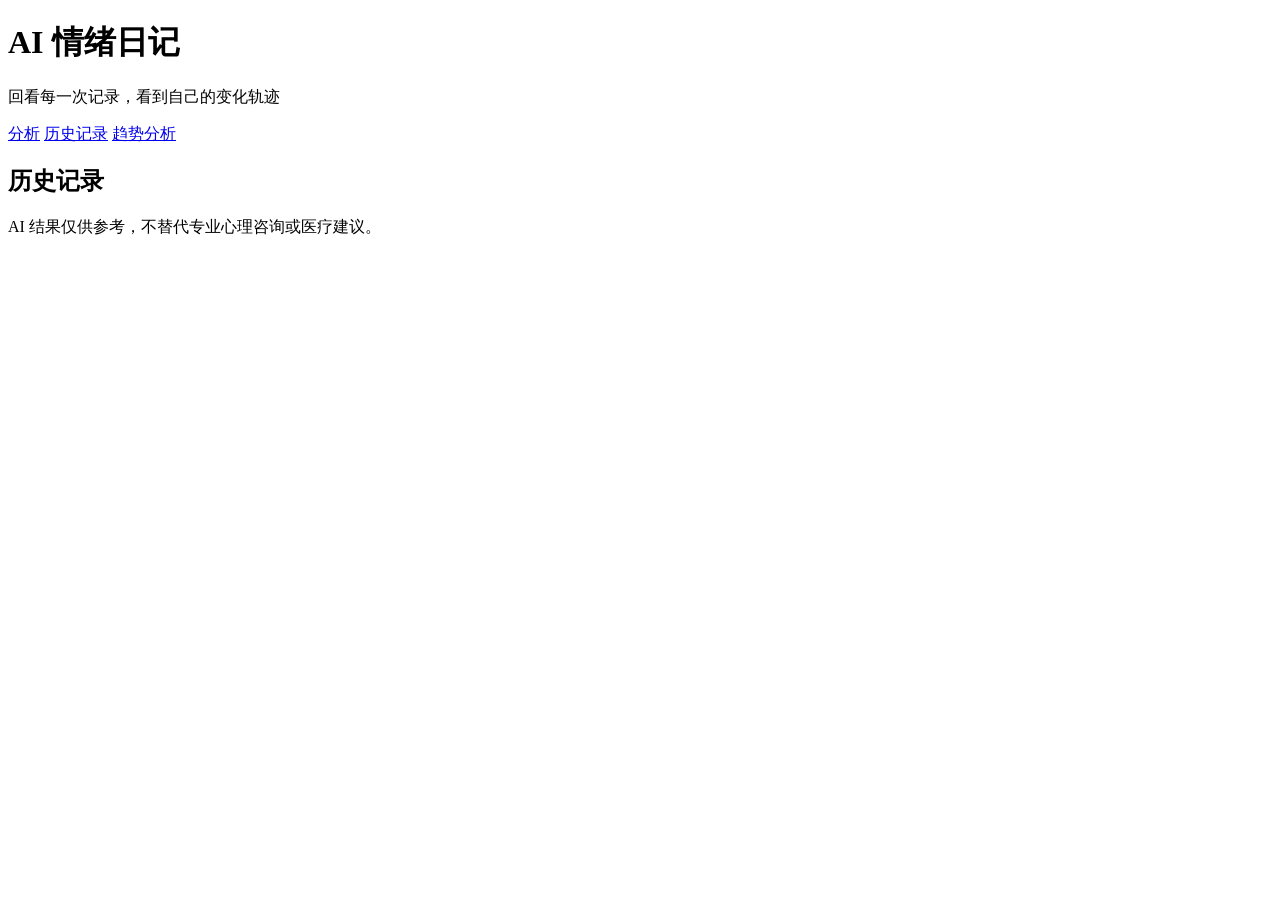
==== web/templates/history.html @ 1781c0c9 "Web: split analyze/history/trends pages, richer UI and media cards; secure ARK_API_KEY via env Co-au" ====
<!DOCTYPE html>
<html lang="zh-CN">
<head>
  <meta charset="UTF-8">
  <meta name="viewport" content="width=device-width, initial-scale=1">
  <title>AI 情绪日记 - 历史记录</title>
  <link rel="stylesheet" href="/static/style.css">
</head>
<body>
  <div class="bg-glow"></div>
  <div class="container">
    <header>
      <h1>AI 情绪日记</h1>
      <p class="subtitle">回看每一次记录，看到自己的变化轨迹</p>
      <div class="top-bar">
        <nav>
          <a href="/">分析</a>
          <a class="active" href="/history">历史记录</a>
          <a href="/trends">趋势分析</a>
        </nav>
      </div>
    </header>
    <main>
      <section class="section card">
        <h2>历史记录</h2>
        <div id="history-list" class="history-list"></div>
      </section>
    </main>
    <footer class="footer-note">AI 结果仅供参考，不替代专业心理咨询或医疗建议。</footer>
  </div>
  <script src="/static/app.js"></script>
</body>
</html>
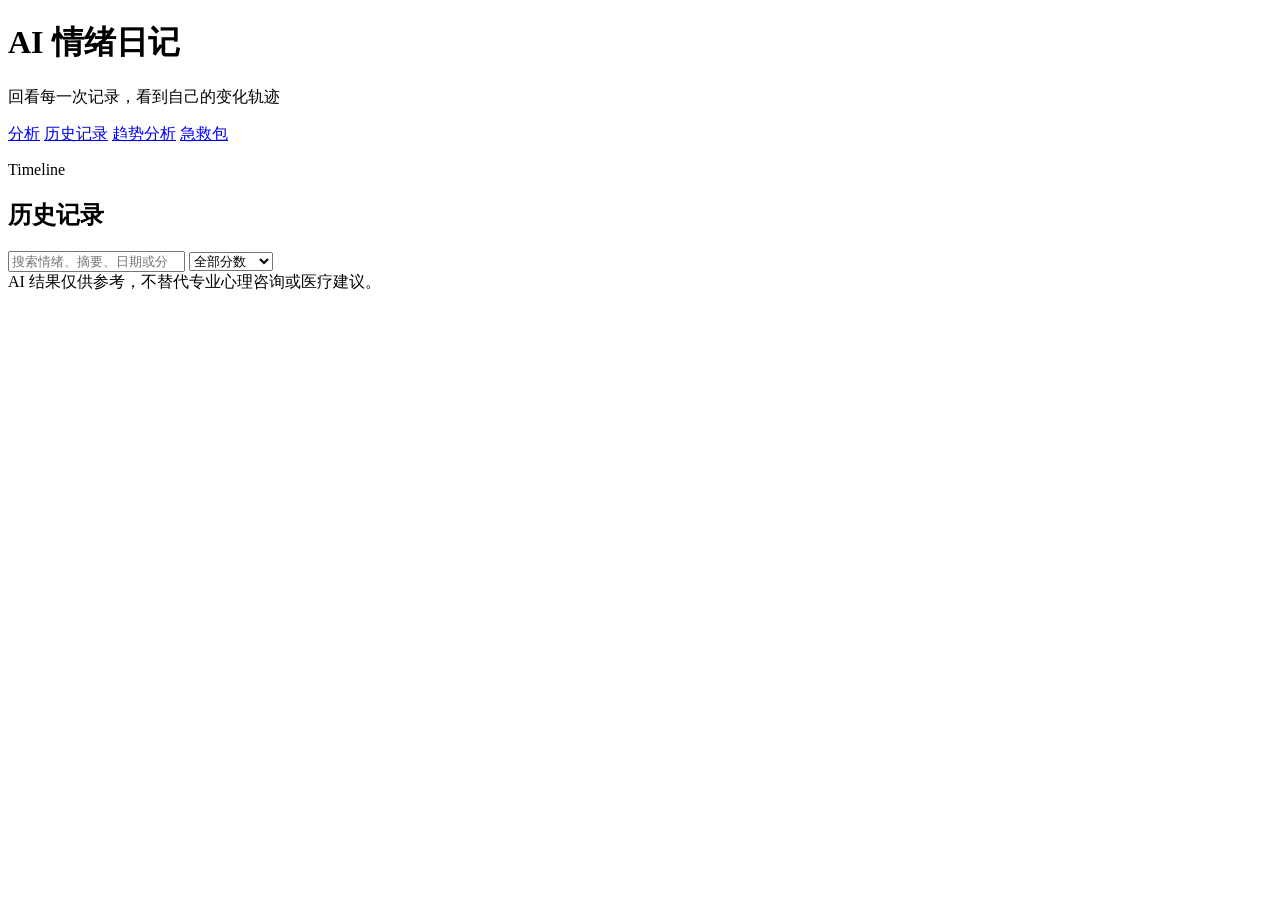
==== commit 0347e5fa: "Enhance emotion diary web app features" ====
--- a/web/templates/history.html
+++ b/web/templates/history.html
@@ -4,6 +4,10 @@
   <meta charset="UTF-8">
   <meta name="viewport" content="width=device-width, initial-scale=1">
   <title>AI 情绪日记 - 历史记录</title>
+  <meta name="theme-color" content="#e85a7a">
+  <link rel="manifest" href="/static/manifest.json">
+  <link rel="icon" type="image/svg+xml" href="/static/icon.svg">
+  <link rel="apple-touch-icon" href="/static/icon.svg">
   <link rel="stylesheet" href="/static/style.css">
 </head>
 <body>
@@ -17,12 +21,29 @@
           <a href="/">分析</a>
           <a class="active" href="/history">历史记录</a>
           <a href="/trends">趋势分析</a>
+          <a href="/kit">急救包</a>
         </nav>
       </div>
     </header>
     <main>
-      <section class="section card">
-        <h2>历史记录</h2>
+      <section class="section card history-panel">
+        <div class="history-title-row">
+          <div>
+            <p class="section-kicker">Timeline</p>
+            <h2>历史记录</h2>
+          </div>
+        </div>
+        <div id="history-summary" class="history-summary hidden"></div>
+        <div id="mood-calendar" class="mood-calendar"></div>
+        <div class="history-search">
+          <input id="history-search" type="search" placeholder="搜索情绪、摘要、日期或分数">
+          <select id="history-score-filter">
+            <option value="all">全部分数</option>
+            <option value="high">70 分以上</option>
+            <option value="mid">40-69 分</option>
+            <option value="low">低于 40 分</option>
+          </select>
+        </div>
         <div id="history-list" class="history-list"></div>
       </section>
     </main>
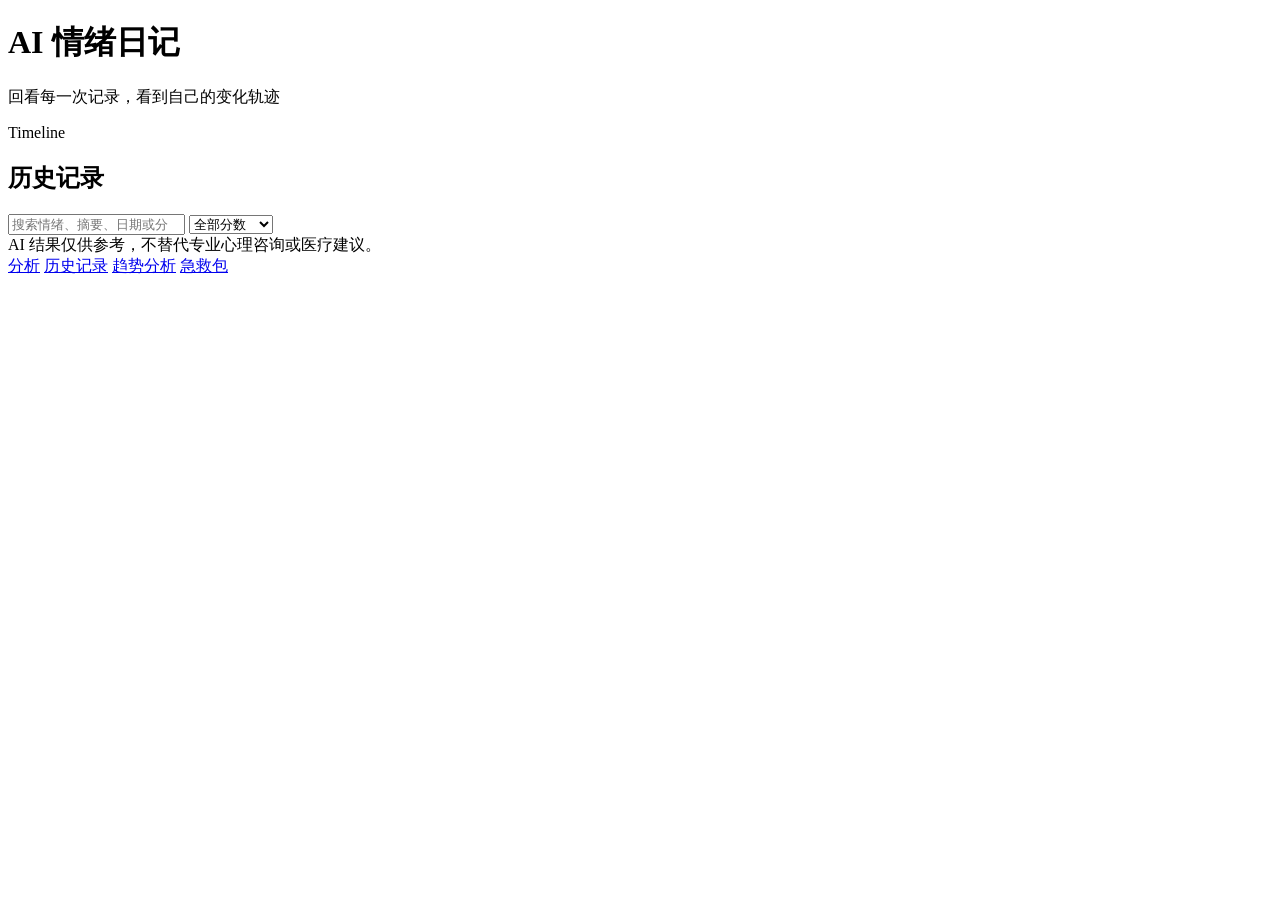
==== commit a032bf65: "Refine mobile navigation and persona language settings" ====
--- a/web/templates/history.html
+++ b/web/templates/history.html
@@ -6,49 +6,47 @@
   <title>AI 情绪日记 - 历史记录</title>
   <meta name="theme-color" content="#e85a7a">
   <link rel="manifest" href="/static/manifest.json">
-  <link rel="icon" type="image/svg+xml" href="/static/icon.svg">
-  <link rel="apple-touch-icon" href="/static/icon.svg">
+  <link rel="icon" type="image/png" sizes="32x32" href="/static/favicon-32.png">
+  <link rel="apple-touch-icon" href="/static/apple-touch-icon.png">
   <link rel="stylesheet" href="/static/style.css">
 </head>
 <body>
   <div class="bg-glow"></div>
   <div class="container">
     <header>
-      <h1>AI 情绪日记</h1>
-      <p class="subtitle">回看每一次记录，看到自己的变化轨迹</p>
-      <div class="top-bar">
-        <nav>
-          <a href="/">分析</a>
-          <a class="active" href="/history">历史记录</a>
-          <a href="/trends">趋势分析</a>
-          <a href="/kit">急救包</a>
-        </nav>
-      </div>
+      <h1 data-i18n="appTitle">AI 情绪日记</h1>
+      <p class="subtitle" data-i18n="historySubtitle">回看每一次记录，看到自己的变化轨迹</p>
     </header>
     <main>
       <section class="section card history-panel">
         <div class="history-title-row">
           <div>
             <p class="section-kicker">Timeline</p>
-            <h2>历史记录</h2>
+            <h2 data-i18n="historyTitle">历史记录</h2>
           </div>
         </div>
         <div id="history-summary" class="history-summary hidden"></div>
         <div id="mood-calendar" class="mood-calendar"></div>
         <div class="history-search">
-          <input id="history-search" type="search" placeholder="搜索情绪、摘要、日期或分数">
+          <input id="history-search" type="search" placeholder="搜索情绪、摘要、日期或分数" data-i18n-placeholder="historySearchPlaceholder">
           <select id="history-score-filter">
-            <option value="all">全部分数</option>
-            <option value="high">70 分以上</option>
-            <option value="mid">40-69 分</option>
-            <option value="low">低于 40 分</option>
+            <option value="all" data-i18n="scoreAll">全部分数</option>
+            <option value="high" data-i18n="scoreHigh">80 分以上</option>
+            <option value="mid" data-i18n="scoreMid">50-79 分</option>
+            <option value="low" data-i18n="scoreLow">低于 50 分</option>
           </select>
         </div>
         <div id="history-list" class="history-list"></div>
       </section>
     </main>
-    <footer class="footer-note">AI 结果仅供参考，不替代专业心理咨询或医疗建议。</footer>
+    <footer class="footer-note" data-i18n="footerNote">AI 结果仅供参考，不替代专业心理咨询或医疗建议。</footer>
   </div>
+  <nav class="bottom-nav" aria-label="页面导航">
+    <a href="/"><span data-i18n="navAnalyze">分析</span></a>
+    <a class="active" href="/history" aria-current="page"><span data-i18n="navHistory">历史记录</span></a>
+    <a href="/trends"><span data-i18n="navTrends">趋势分析</span></a>
+    <a href="/kit"><span data-i18n="navKit">急救包</span></a>
+  </nav>
   <script src="/static/app.js"></script>
 </body>
 </html>
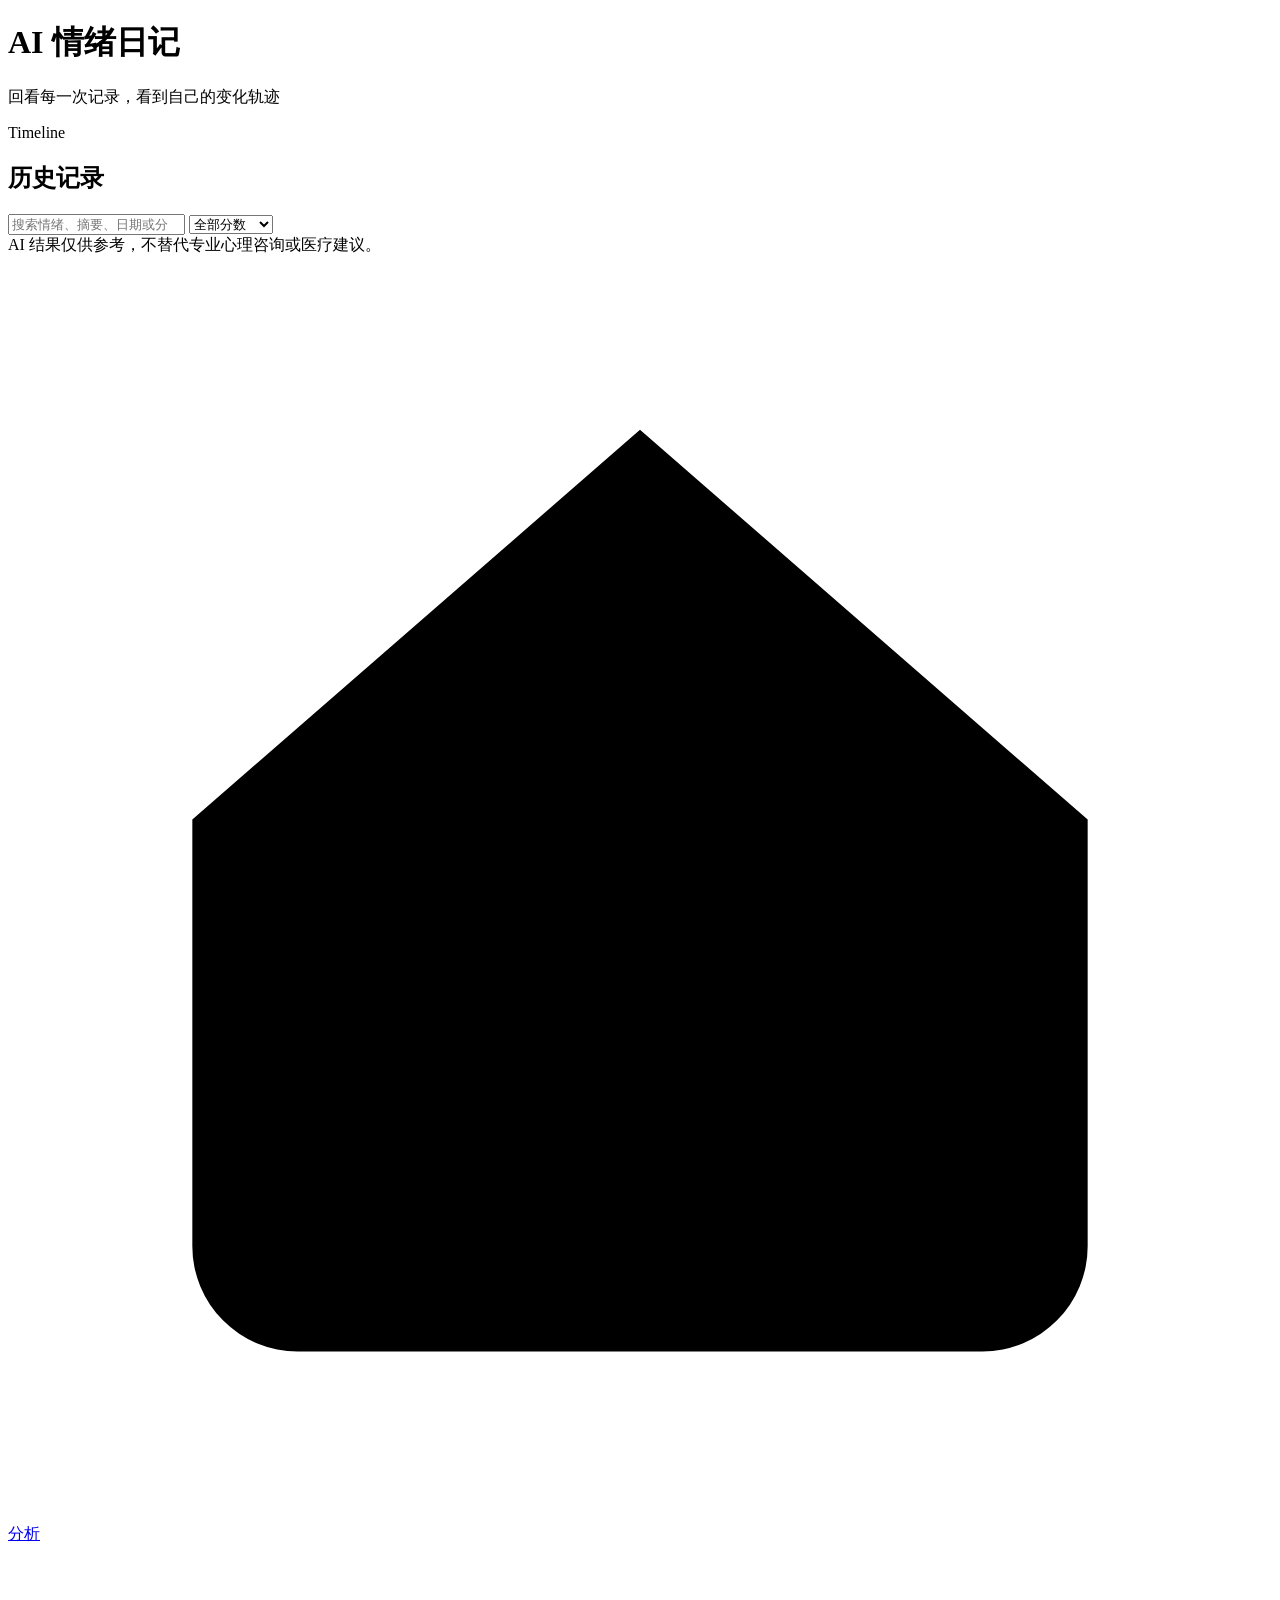
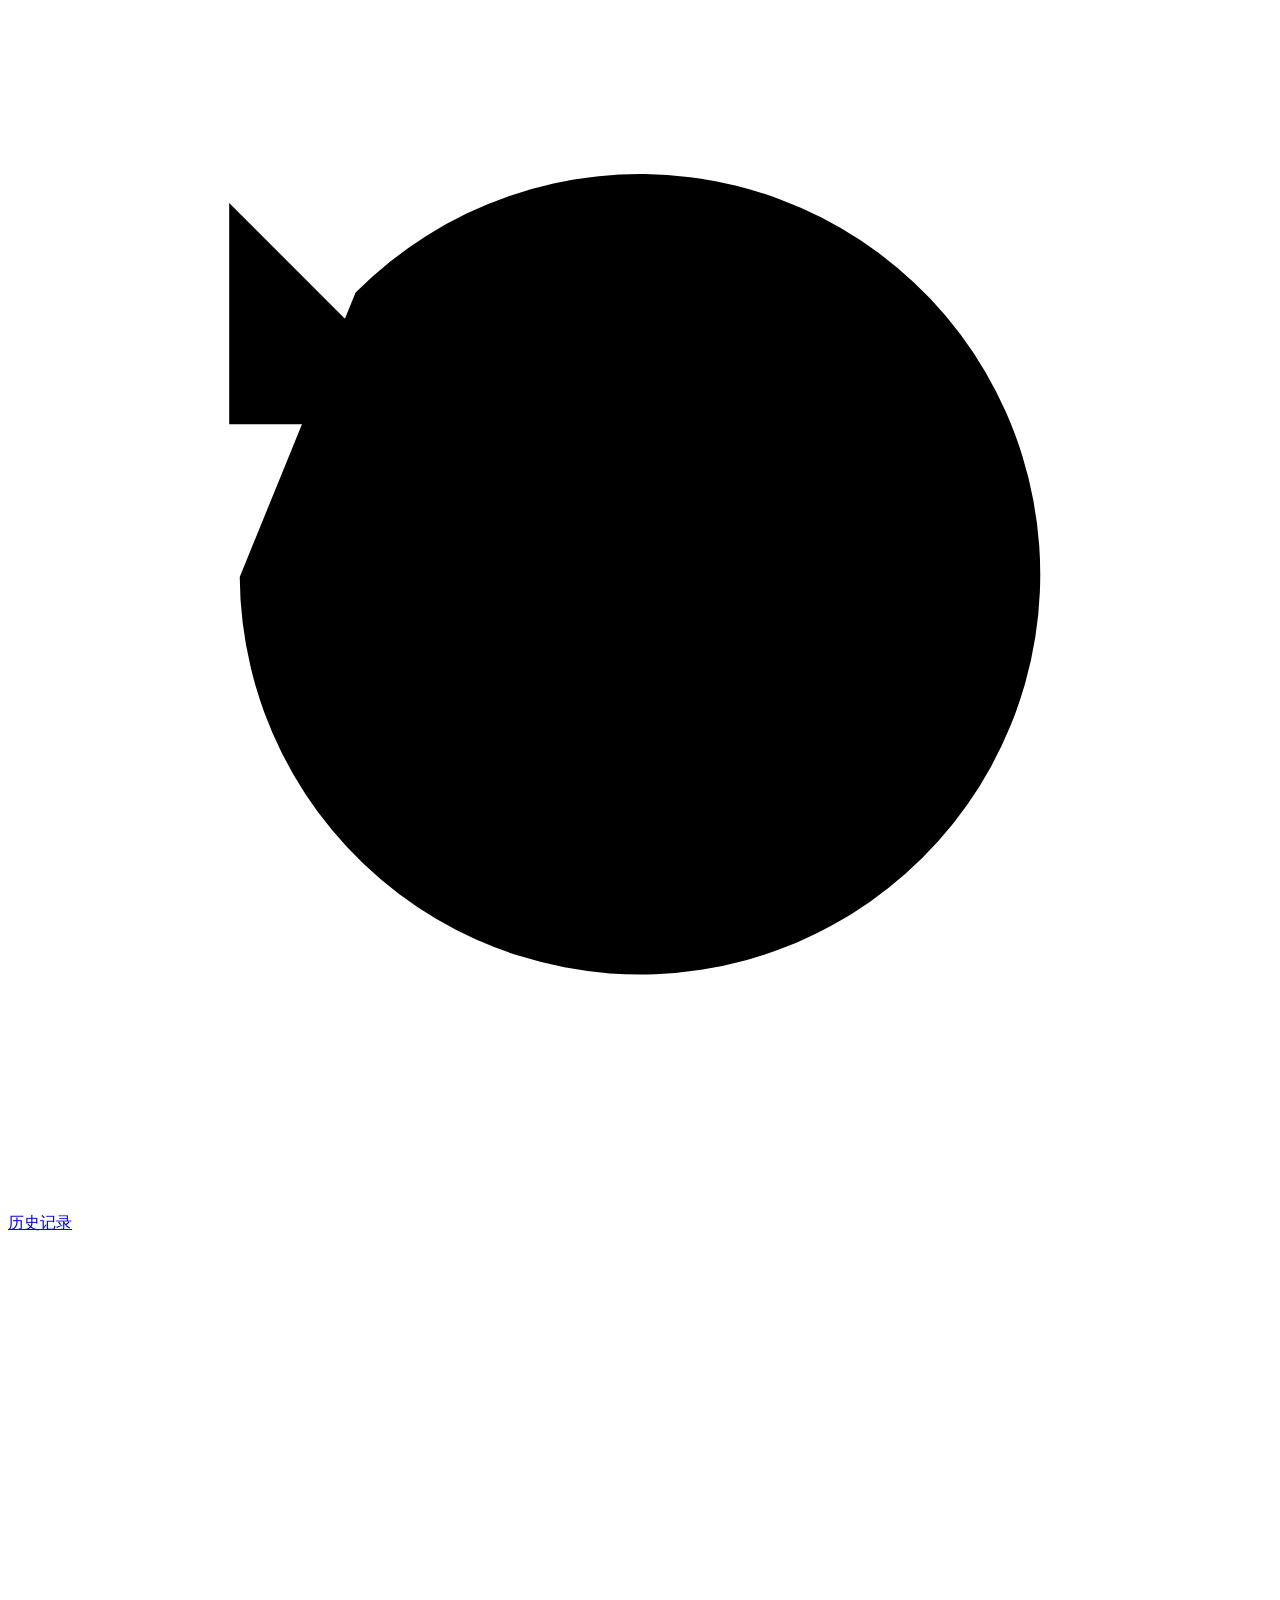
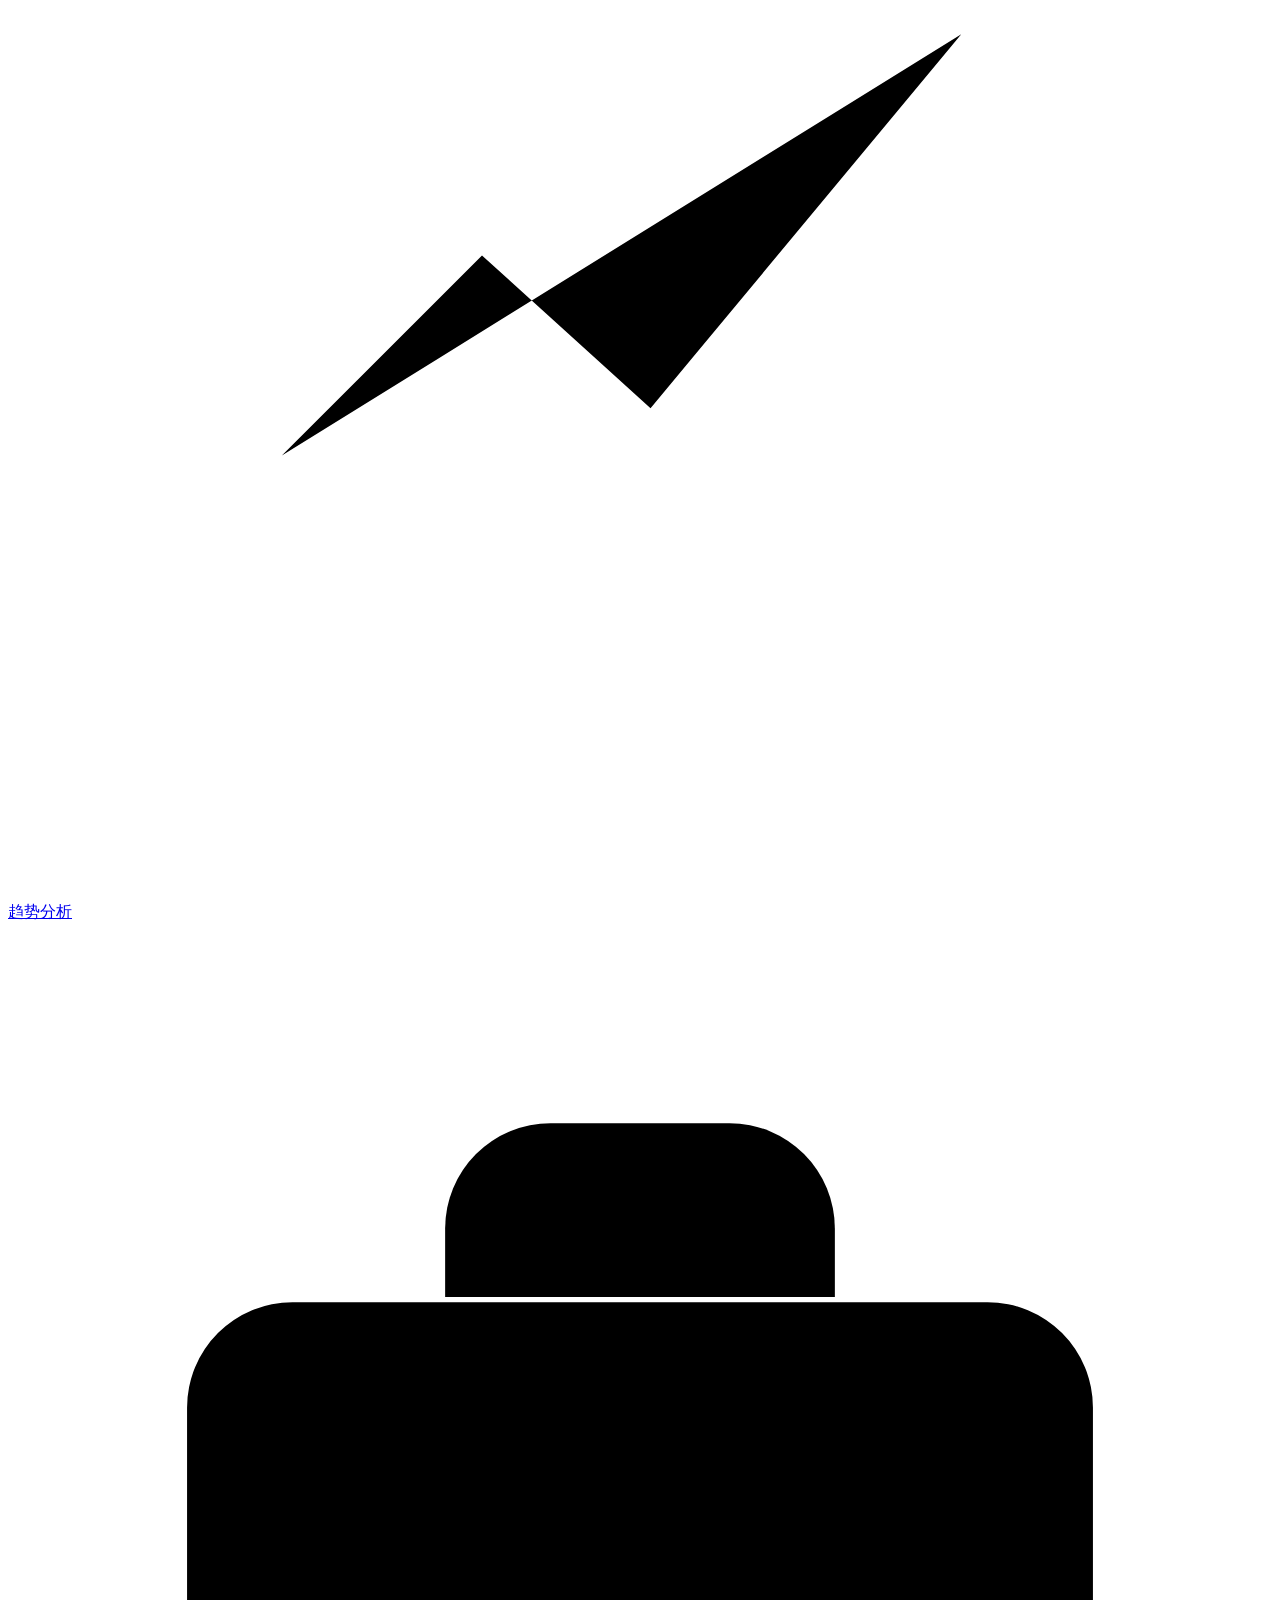
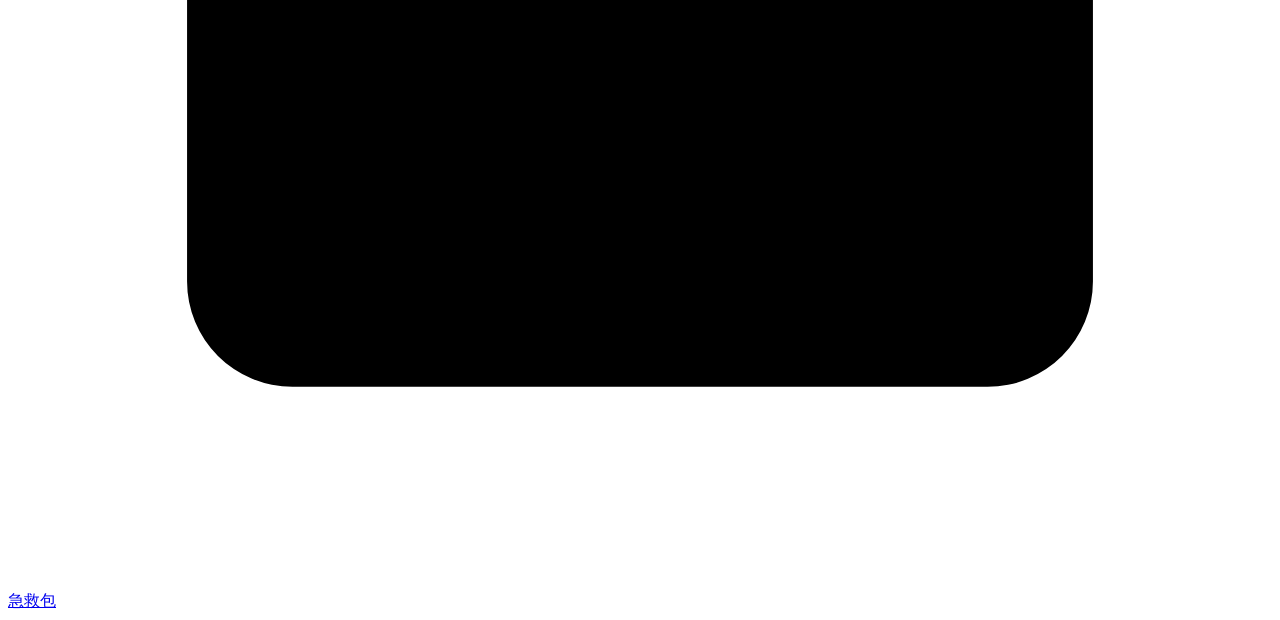
==== commit 70d1f918: "Polish mobile bottom navigation" ====
--- a/web/templates/history.html
+++ b/web/templates/history.html
@@ -42,10 +42,36 @@
     <footer class="footer-note" data-i18n="footerNote">AI 结果仅供参考，不替代专业心理咨询或医疗建议。</footer>
   </div>
   <nav class="bottom-nav" aria-label="页面导航">
-    <a href="/"><span data-i18n="navAnalyze">分析</span></a>
-    <a class="active" href="/history" aria-current="page"><span data-i18n="navHistory">历史记录</span></a>
-    <a href="/trends"><span data-i18n="navTrends">趋势分析</span></a>
-    <a href="/kit"><span data-i18n="navKit">急救包</span></a>
+    <a href="/">
+      <svg class="nav-icon nav-icon-home" viewBox="0 0 24 24" aria-hidden="true">
+        <path class="nav-fill" d="M3.5 10.7 12 3.3l8.5 7.4v8.1a2 2 0 0 1-2 2h-13a2 2 0 0 1-2-2v-8.1Z"/>
+        <path class="nav-detail" d="M8.2 11.5h7.6M8.2 15h5.1"/>
+      </svg>
+      <span class="nav-label" data-i18n="navAnalyze">分析</span>
+    </a>
+    <a class="active" href="/history" aria-current="page">
+      <svg class="nav-icon nav-icon-history" viewBox="0 0 24 24" aria-hidden="true">
+        <path class="nav-line" d="M4.4 12a7.6 7.6 0 1 0 2.2-5.4"/>
+        <path class="nav-line" d="M4.2 4.9v4.2h4.2M12 7.8v4.7l3 1.8"/>
+      </svg>
+      <span class="nav-label" data-i18n="navHistory">历史记录</span>
+    </a>
+    <a href="/trends">
+      <svg class="nav-icon nav-icon-trends" viewBox="0 0 24 24" aria-hidden="true">
+        <path class="nav-line" d="M4 18.5h16"/>
+        <path class="nav-line" d="M5.2 15.6 9 11.8l3.2 2.9 5.9-7.1"/>
+        <path class="nav-dot" d="M9 11.8h.01M12.2 14.7h.01M18.1 7.6h.01"/>
+      </svg>
+      <span class="nav-label" data-i18n="navTrends">趋势分析</span>
+    </a>
+    <a href="/kit">
+      <svg class="nav-icon nav-icon-kit" viewBox="0 0 24 24" aria-hidden="true">
+        <path class="nav-line" d="M8.3 7.1V5.8a2 2 0 0 1 2-2h3.4a2 2 0 0 1 2 2v1.3"/>
+        <path class="nav-line" d="M5.4 7.2h13.2a2 2 0 0 1 2 2v9a2 2 0 0 1-2 2H5.4a2 2 0 0 1-2-2v-9a2 2 0 0 1 2-2Z"/>
+        <path class="nav-line" d="M12 10.4v6.4M8.8 13.6h6.4"/>
+      </svg>
+      <span class="nav-label" data-i18n="navKit">急救包</span>
+    </a>
   </nav>
   <script src="/static/app.js"></script>
 </body>
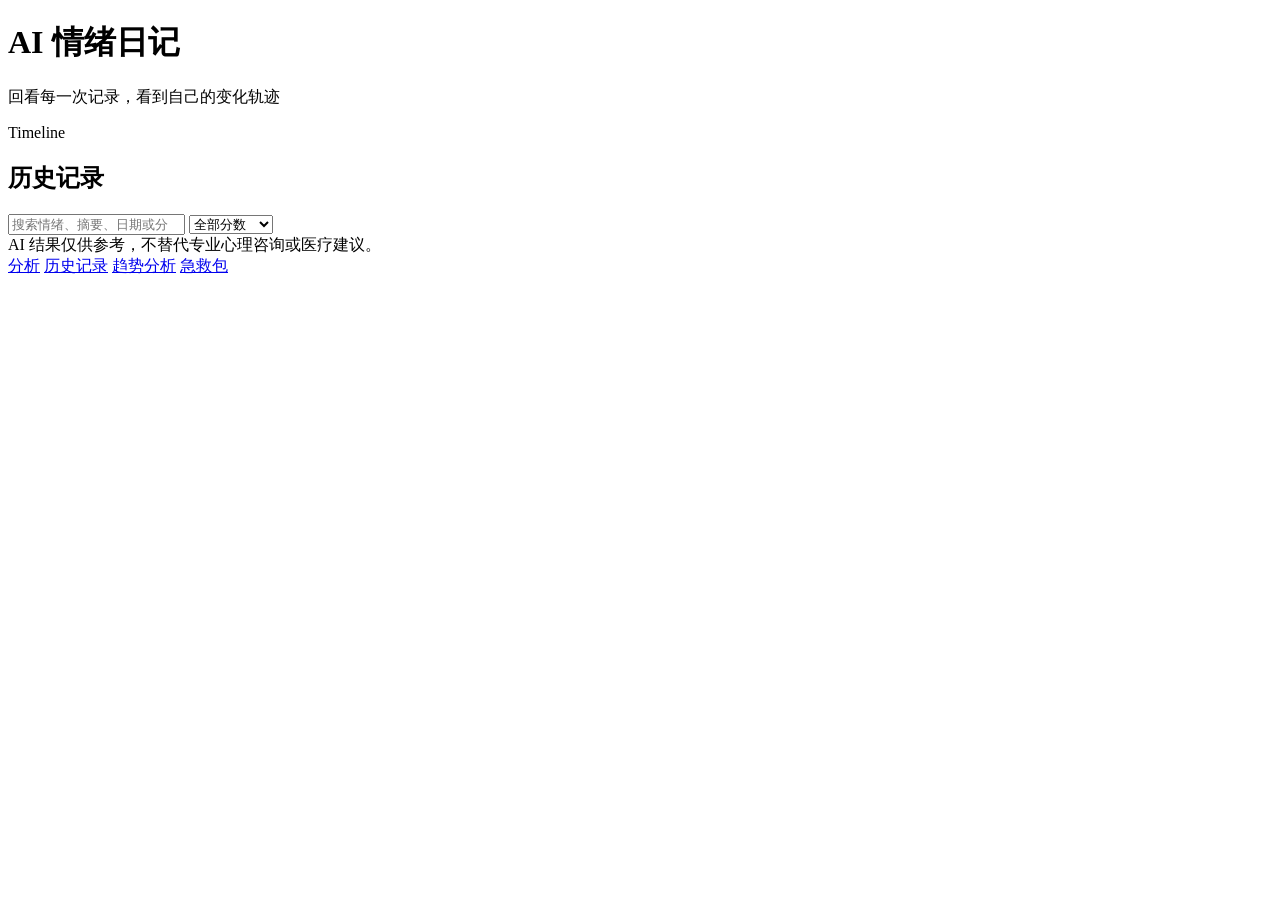
==== commit 8804ec3a: "Simplify bottom navigation pills" ====
--- a/web/templates/history.html
+++ b/web/templates/history.html
@@ -42,36 +42,10 @@
     <footer class="footer-note" data-i18n="footerNote">AI 结果仅供参考，不替代专业心理咨询或医疗建议。</footer>
   </div>
   <nav class="bottom-nav" aria-label="页面导航">
-    <a href="/">
-      <svg class="nav-icon nav-icon-home" viewBox="0 0 24 24" aria-hidden="true">
-        <path class="nav-fill" d="M3.5 10.7 12 3.3l8.5 7.4v8.1a2 2 0 0 1-2 2h-13a2 2 0 0 1-2-2v-8.1Z"/>
-        <path class="nav-detail" d="M8.2 11.5h7.6M8.2 15h5.1"/>
-      </svg>
-      <span class="nav-label" data-i18n="navAnalyze">分析</span>
-    </a>
-    <a class="active" href="/history" aria-current="page">
-      <svg class="nav-icon nav-icon-history" viewBox="0 0 24 24" aria-hidden="true">
-        <path class="nav-line" d="M4.4 12a7.6 7.6 0 1 0 2.2-5.4"/>
-        <path class="nav-line" d="M4.2 4.9v4.2h4.2M12 7.8v4.7l3 1.8"/>
-      </svg>
-      <span class="nav-label" data-i18n="navHistory">历史记录</span>
-    </a>
-    <a href="/trends">
-      <svg class="nav-icon nav-icon-trends" viewBox="0 0 24 24" aria-hidden="true">
-        <path class="nav-line" d="M4 18.5h16"/>
-        <path class="nav-line" d="M5.2 15.6 9 11.8l3.2 2.9 5.9-7.1"/>
-        <path class="nav-dot" d="M9 11.8h.01M12.2 14.7h.01M18.1 7.6h.01"/>
-      </svg>
-      <span class="nav-label" data-i18n="navTrends">趋势分析</span>
-    </a>
-    <a href="/kit">
-      <svg class="nav-icon nav-icon-kit" viewBox="0 0 24 24" aria-hidden="true">
-        <path class="nav-line" d="M8.3 7.1V5.8a2 2 0 0 1 2-2h3.4a2 2 0 0 1 2 2v1.3"/>
-        <path class="nav-line" d="M5.4 7.2h13.2a2 2 0 0 1 2 2v9a2 2 0 0 1-2 2H5.4a2 2 0 0 1-2-2v-9a2 2 0 0 1 2-2Z"/>
-        <path class="nav-line" d="M12 10.4v6.4M8.8 13.6h6.4"/>
-      </svg>
-      <span class="nav-label" data-i18n="navKit">急救包</span>
-    </a>
+    <a href="/"><span class="nav-label" data-i18n="navAnalyze">分析</span></a>
+    <a class="active" href="/history" aria-current="page"><span class="nav-label" data-i18n="navHistory">历史记录</span></a>
+    <a href="/trends"><span class="nav-label" data-i18n="navTrends">趋势分析</span></a>
+    <a href="/kit"><span class="nav-label" data-i18n="navKit">急救包</span></a>
   </nav>
   <script src="/static/app.js"></script>
 </body>
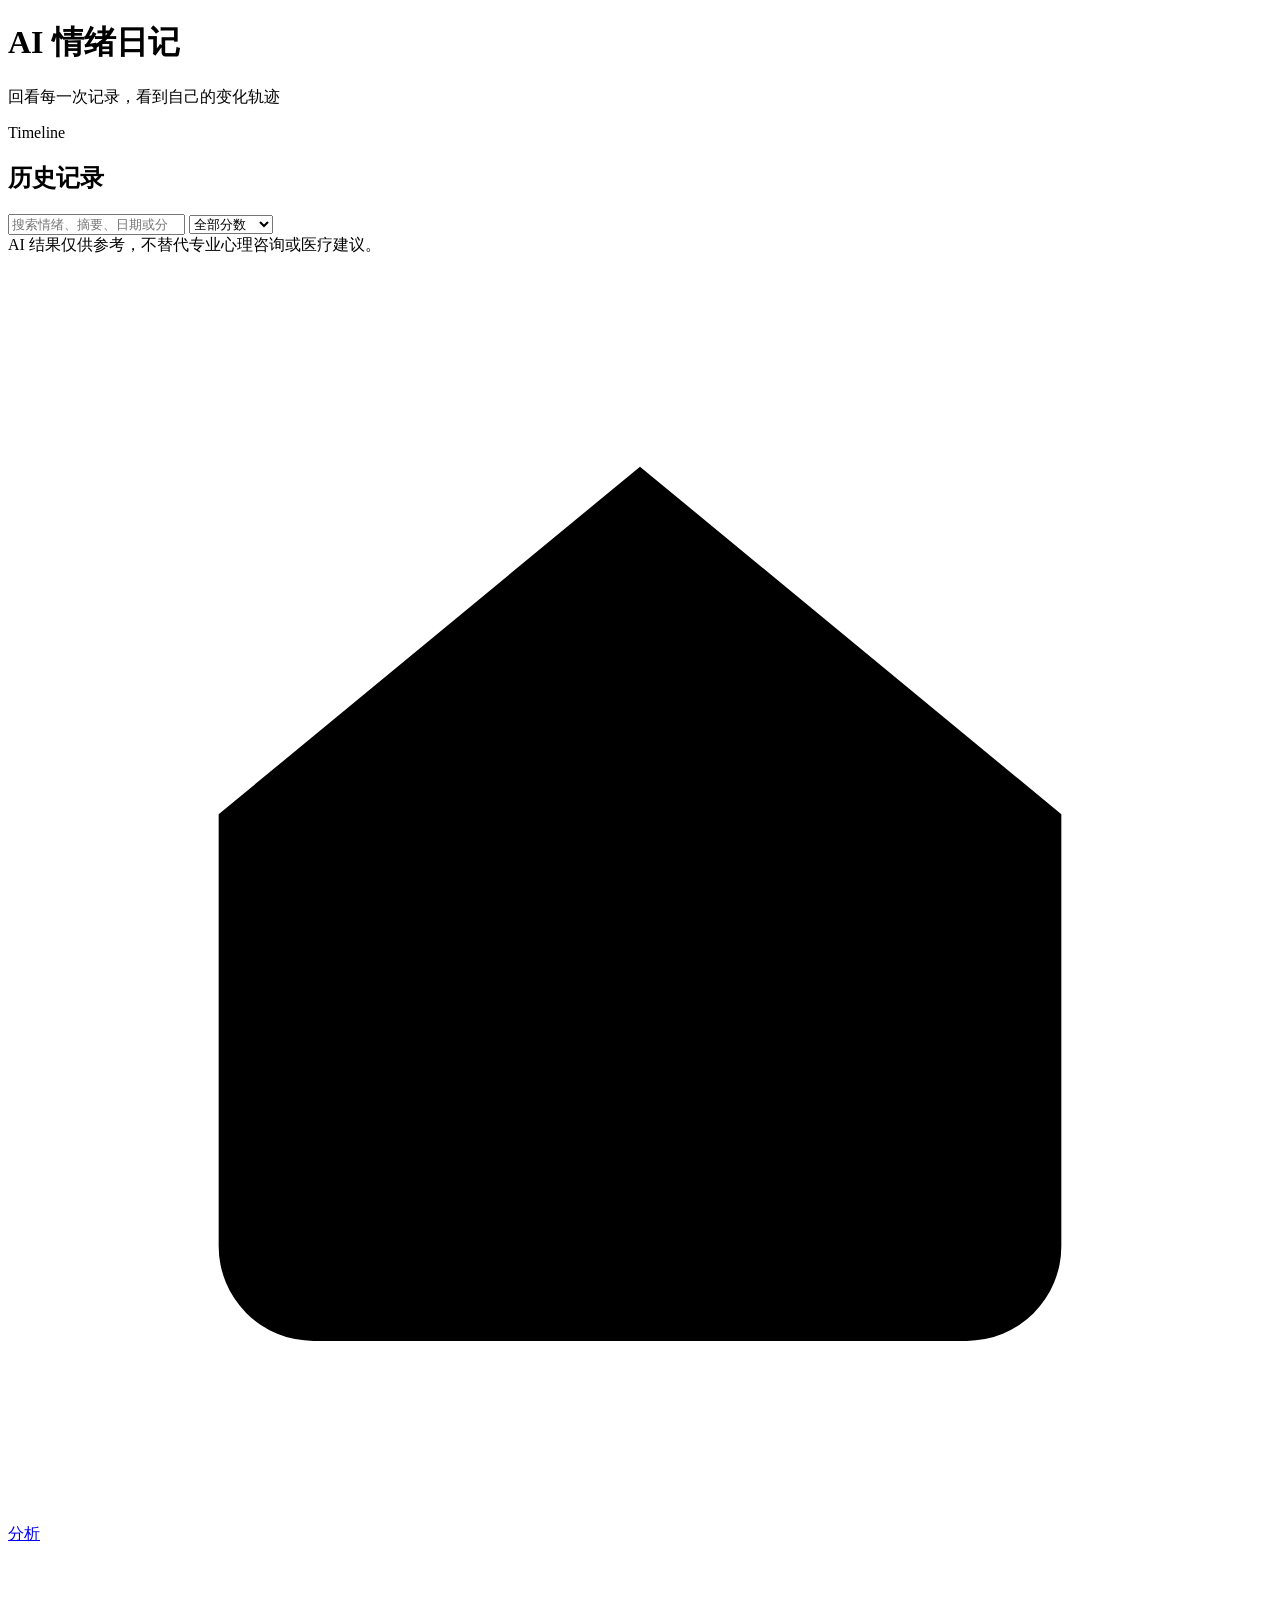
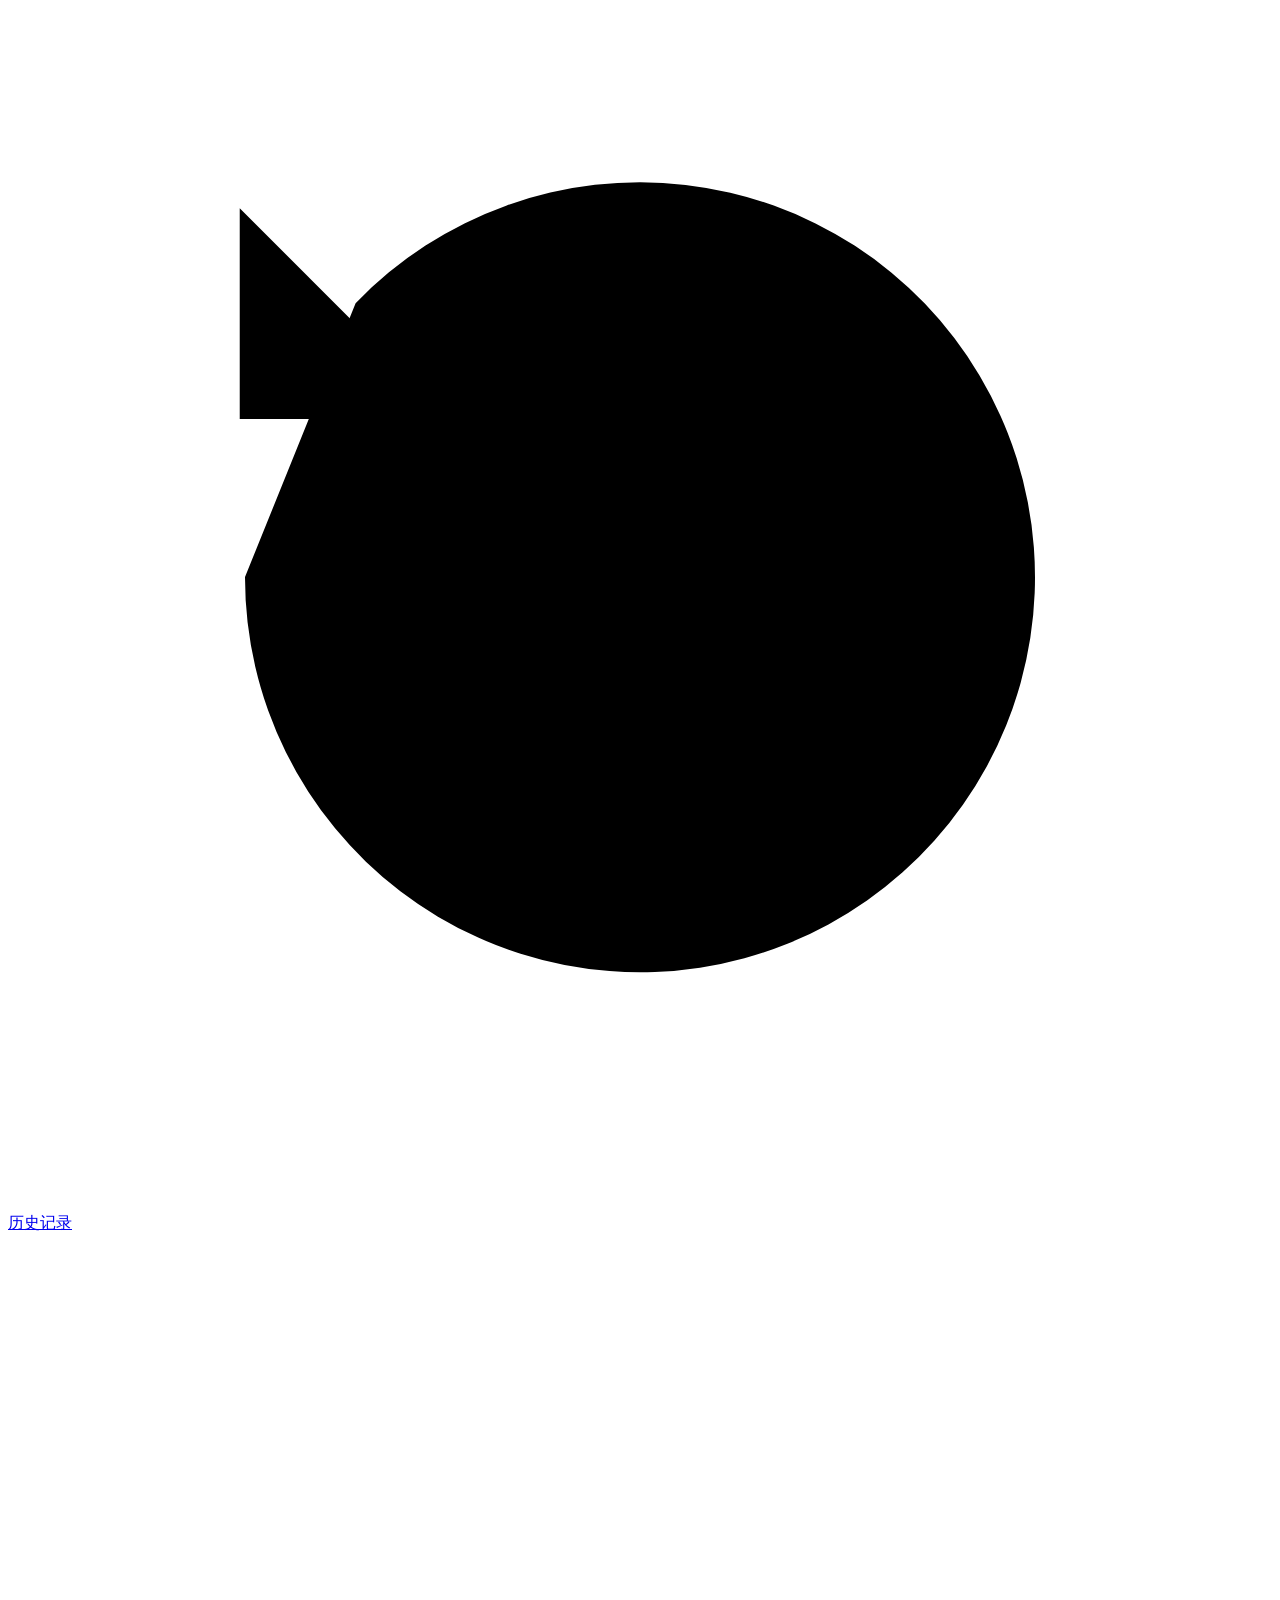
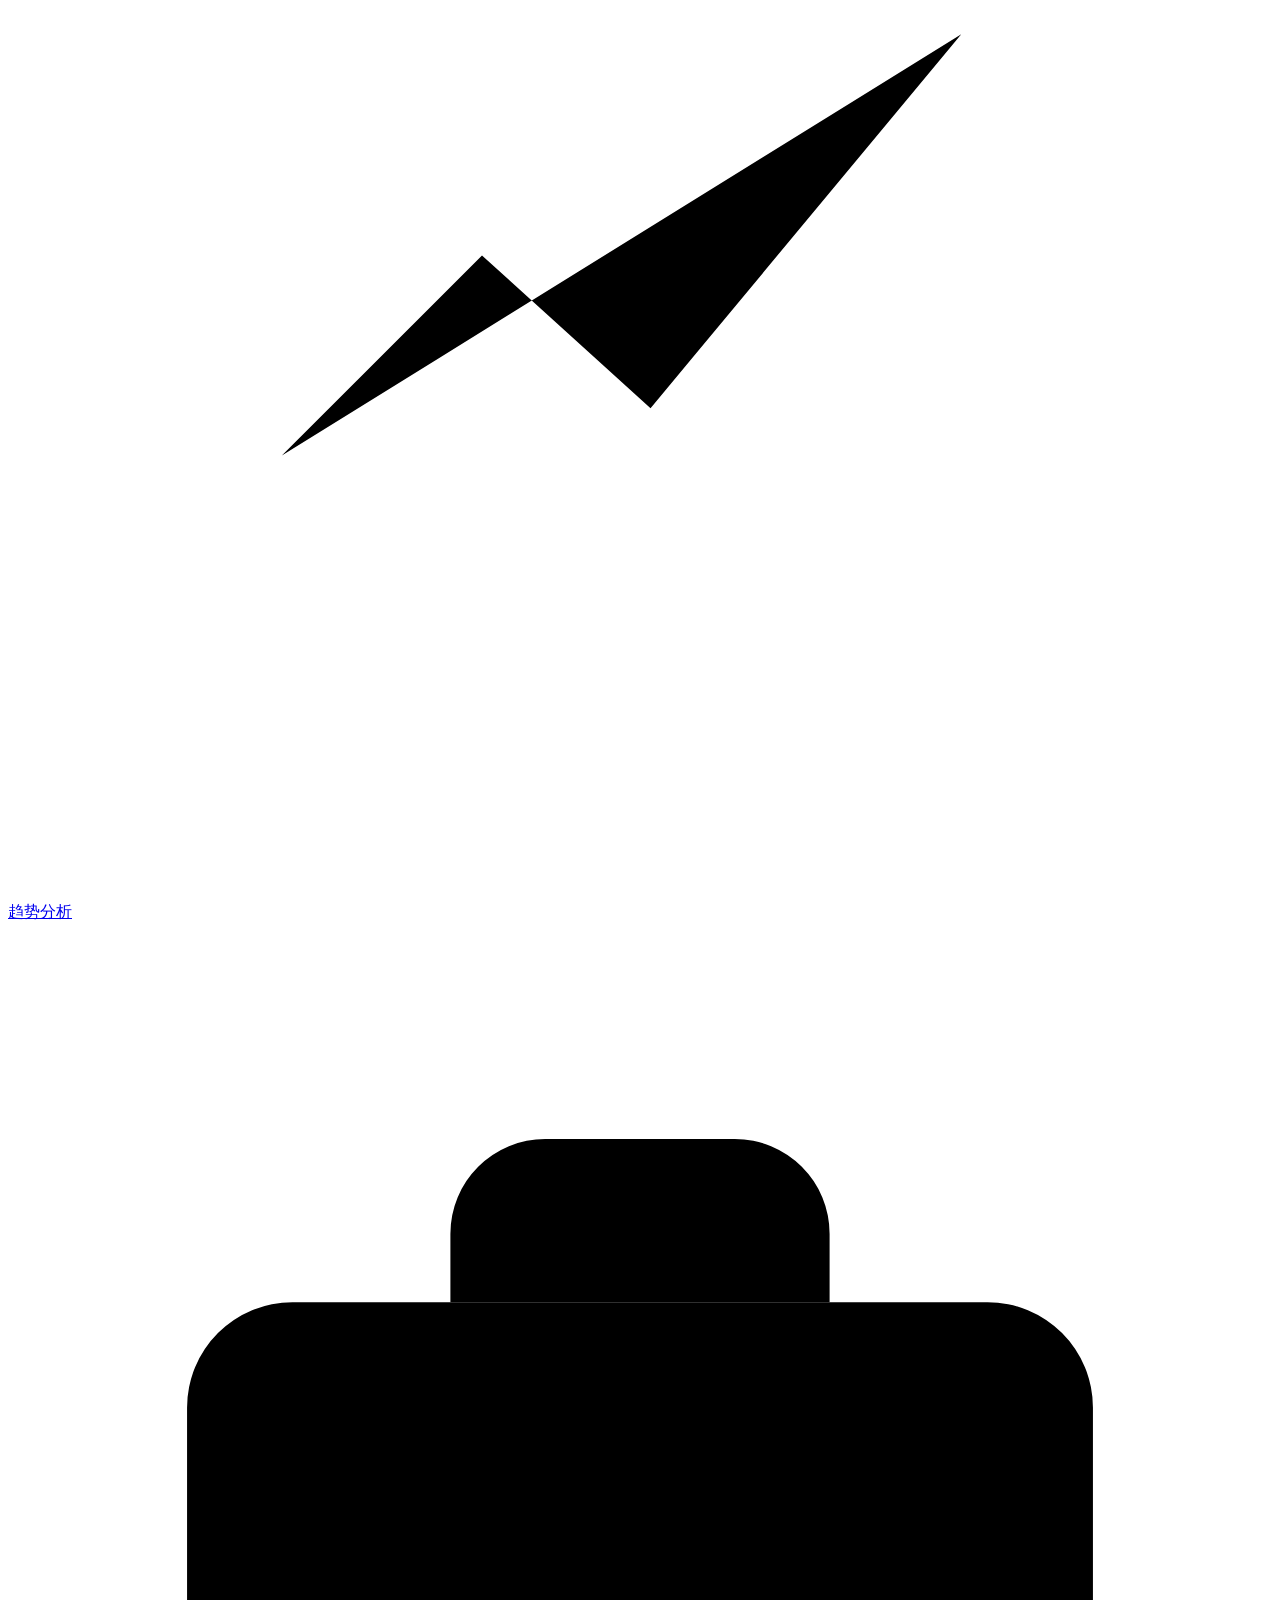
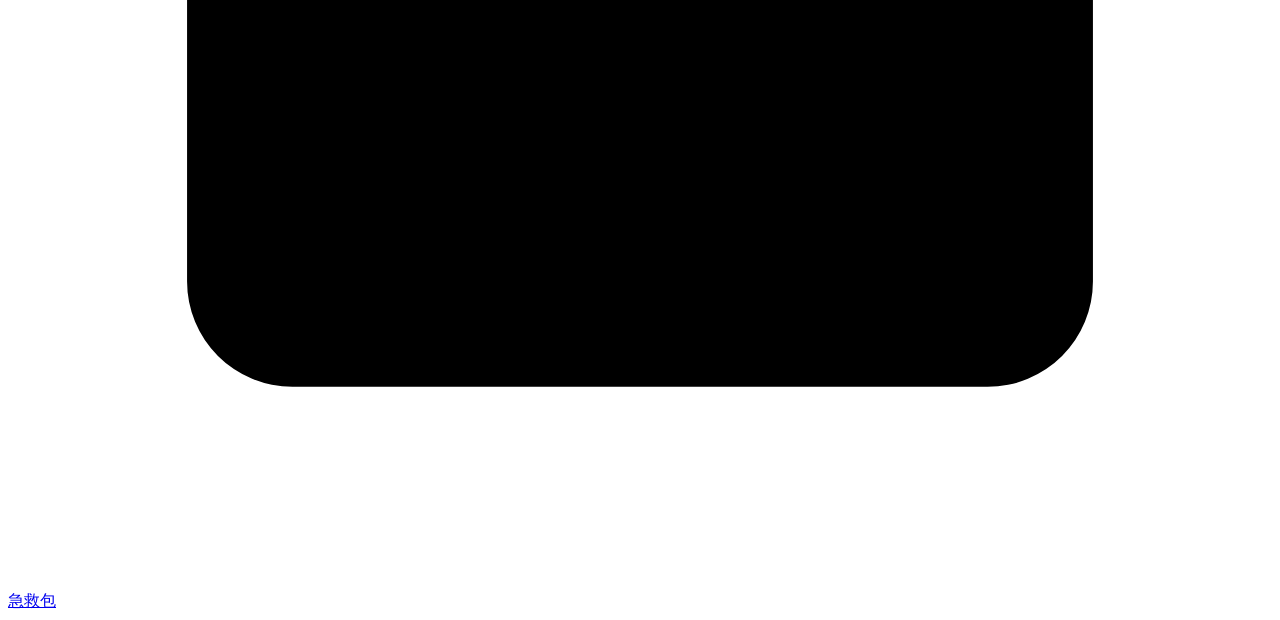
==== commit 0eb1d3aa: "Restore pink bottom navigation icons" ====
--- a/web/templates/history.html
+++ b/web/templates/history.html
@@ -42,10 +42,43 @@
     <footer class="footer-note" data-i18n="footerNote">AI 结果仅供参考，不替代专业心理咨询或医疗建议。</footer>
   </div>
   <nav class="bottom-nav" aria-label="页面导航">
-    <a href="/"><span class="nav-label" data-i18n="navAnalyze">分析</span></a>
-    <a class="active" href="/history" aria-current="page"><span class="nav-label" data-i18n="navHistory">历史记录</span></a>
-    <a href="/trends"><span class="nav-label" data-i18n="navTrends">趋势分析</span></a>
-    <a href="/kit"><span class="nav-label" data-i18n="navKit">急救包</span></a>
+    <a href="/">
+      <span class="nav-mark" aria-hidden="true">
+        <svg class="nav-icon" viewBox="0 0 24 24">
+          <path d="M4 10.6 12 4l8 6.6v8.2a1.8 1.8 0 0 1-1.8 1.8H5.8A1.8 1.8 0 0 1 4 18.8v-8.2Z"/>
+          <path d="M8.2 11.5h7.6M8.2 15h5.3"/>
+        </svg>
+      </span>
+      <span class="nav-label" data-i18n="navAnalyze">分析</span>
+    </a>
+    <a class="active" href="/history" aria-current="page">
+      <span class="nav-mark" aria-hidden="true">
+        <svg class="nav-icon" viewBox="0 0 24 24">
+          <path d="M4.5 12a7.5 7.5 0 1 0 2.1-5.2"/>
+          <path d="M4.4 5v4h4M12 8v4.4l3 1.8"/>
+        </svg>
+      </span>
+      <span class="nav-label" data-i18n="navHistory">历史记录</span>
+    </a>
+    <a href="/trends">
+      <span class="nav-mark" aria-hidden="true">
+        <svg class="nav-icon" viewBox="0 0 24 24">
+          <path d="M4 18.5h16M5.2 15.6 9 11.8l3.2 2.9 5.9-7.1"/>
+          <path d="M9 11.8h.01M12.2 14.7h.01M18.1 7.6h.01"/>
+        </svg>
+      </span>
+      <span class="nav-label" data-i18n="navTrends">趋势分析</span>
+    </a>
+    <a href="/kit">
+      <span class="nav-mark" aria-hidden="true">
+        <svg class="nav-icon" viewBox="0 0 24 24">
+          <path d="M8.4 7.2V5.9a1.8 1.8 0 0 1 1.8-1.8h3.6a1.8 1.8 0 0 1 1.8 1.8v1.3"/>
+          <path d="M5.4 7.2h13.2a2 2 0 0 1 2 2v9a2 2 0 0 1-2 2H5.4a2 2 0 0 1-2-2v-9a2 2 0 0 1 2-2Z"/>
+          <path d="M12 10.5v6.2M8.9 13.6h6.2"/>
+        </svg>
+      </span>
+      <span class="nav-label" data-i18n="navKit">急救包</span>
+    </a>
   </nav>
   <script src="/static/app.js"></script>
 </body>
